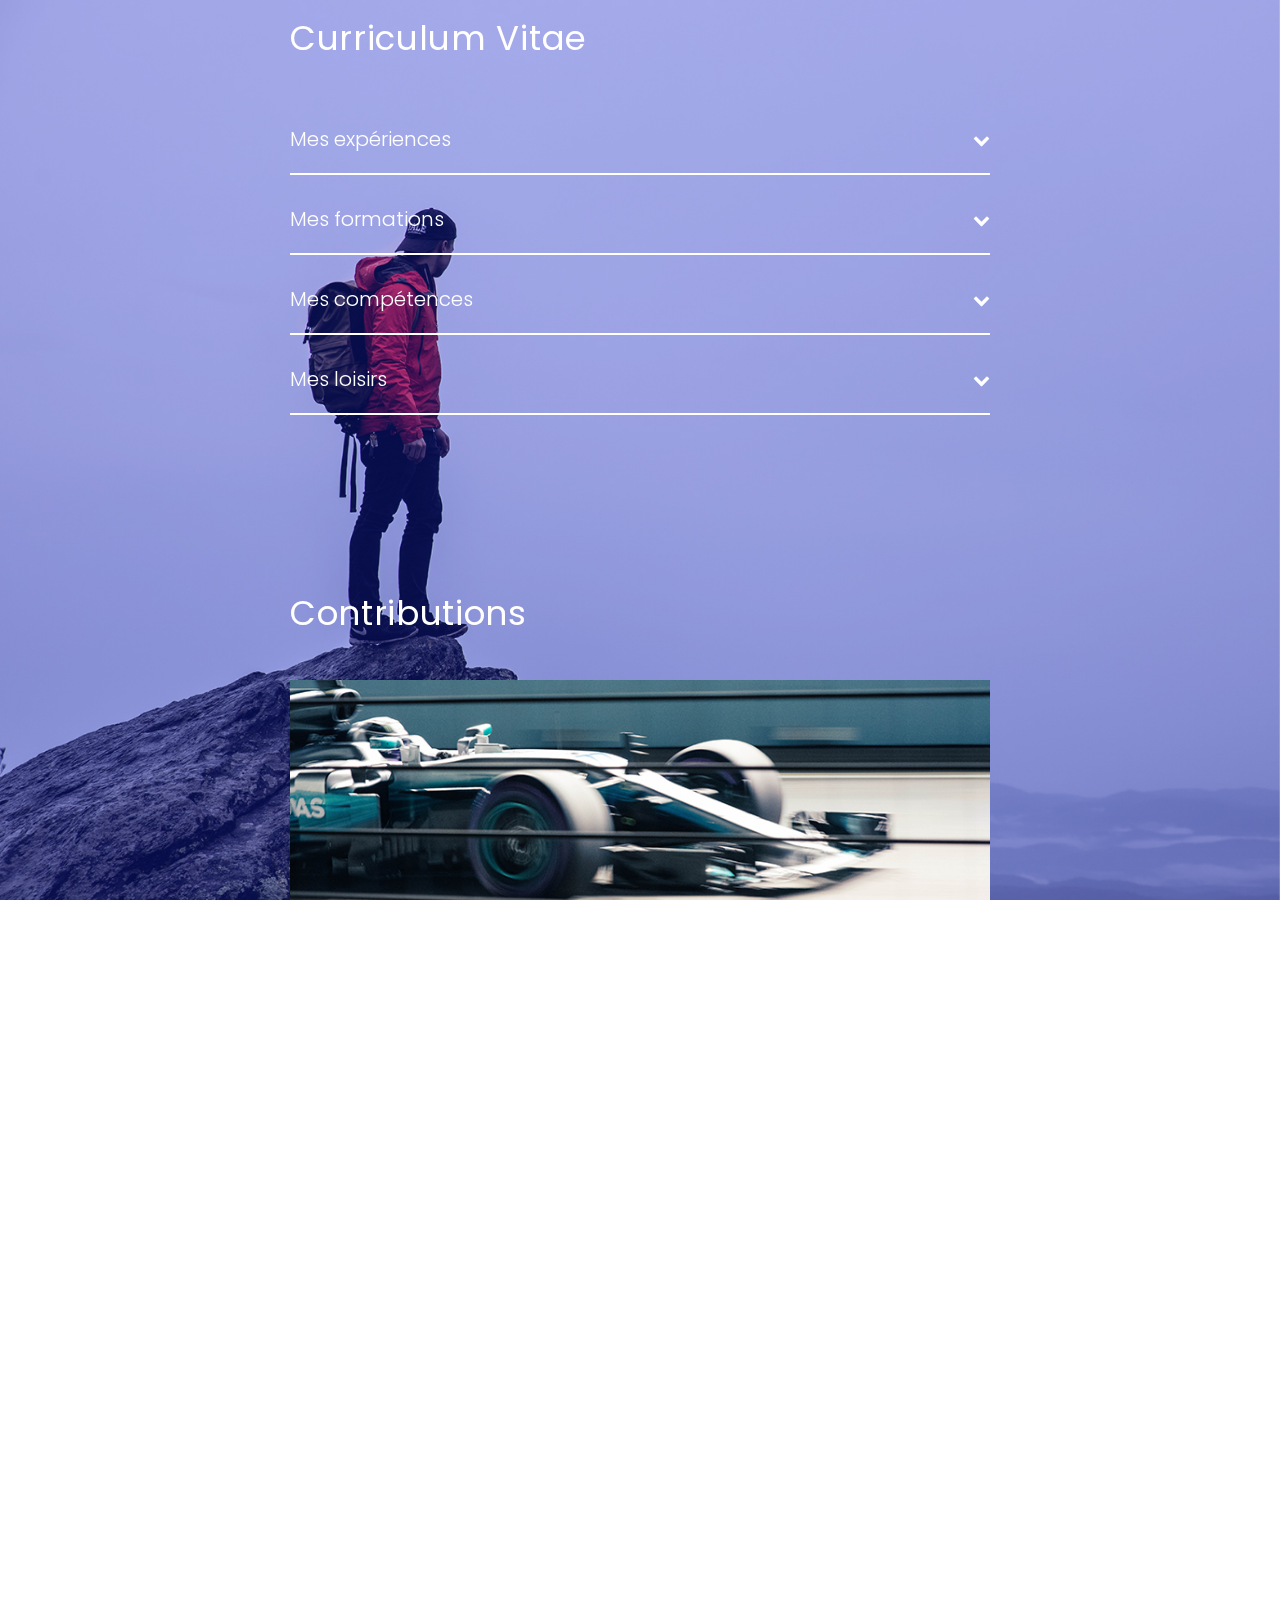
==== cv.html @ 7fd57a30 "ajout pour multiple page" ====
<!doctype html>

<html lang="en">
   
   
    <head>
       
       
        <!-- META -->
        <meta charset="utf-8">
        <meta name="robots" content="noodp">
        <meta name="viewport" content="width=device-width, initial-scale=1, maximum-scale=1, user-scalable=no">
       
        <!-- PAGE TITLE -->
        <title>Chiara Cordier - Portfolio</title>
       
        <!-- FAVICON -->
        <link rel="shortcut icon" href="assets/img/favicon.png">
       
        <!-- FONTS -->
        <link href="https://fonts.googleapis.com/css?family=Poppins:300,400,500,600,700&amp;subset=latin-ext" rel="stylesheet">
       
        <!-- STYLESHEETS -->
        <link rel="stylesheet" type="text/css" href="assets/css/plugins.css">
        <link rel="stylesheet" type="text/css" href="assets/css/main.css">
        
        
    </head>

   
    <body>
    
       
        <!-- PRELOADER -->
        <div class="preloader">
           
            <div class="spinner"></div>
            
        </div>
        <!-- /PRELOADER -->
    
        
        <!-- IMAGE CONTAINER -->
        <div class="image-container">
           
            <div class="background-img"></div>

        </div>
        <!-- /IMAGE CONTAINER -->


        <!-- CONTENT AREA -->
        <div class="content-area">


            <!-- CONTENT AREA INNER --> 
            <div class="content-area-inner">
                
                
                <!-- SERVICE -->
                <section id="service">


                    <h3 class="headline scroll-animated">Curriculum Vitae</h3>
                    
                    
                    <!-- SERVICE LIST -->
                    <ul class="services-list">
                       
                       
                        <!-- SERVICE ITEM -->
                        <li class="service-item scroll-animated">
                           
                           
                            <button class="btn btn-primary collapsed" type="button" data-toggle="collapse" data-target="#collapse-item-1" aria-expanded="false">Mes expériences</button>
                            
                            
                            <!-- COLLAPSE CONTENT -->
                            <div class="collapse" id="collapse-item-1">
                               
                               
                                <!-- COLLAPSE CONTENT INNER -->
                                <div class="well">
                                   
                                    <p> Lorem ipsum dolor sit amet, consectetur adipiscing elit. Curabitur mattis magna ac justo tincidunt, nec rhoncus leo rutrum. Duis mattis, neque id consectetur gravida, ligula massa consequat mi, id ultricies massa mauris eu augue. Donec dictum diam vitae dui iaculis, vitae laoreet sem molestie.</p>
                                    
                                </div>
                                <!-- /COLLAPSE CONTENT INNER -->
                                
                                
                            </div>
                            <!-- /COLLAPSE CONTENT -->
                            
                            
                        </li>
                        <!-- /SERVICE ITEM -->
                        
                        
                        <!-- SERVICE ITEM -->
                        <li class="service-item scroll-animated">
                           
                           
                            <button class="btn btn-primary collapsed" type="button" data-toggle="collapse" data-target="#collapse-item-2" aria-expanded="false">Mes formations</button>
                            
                            
                            <!-- COLLAPSE CONTENT -->
                            <div class="collapse" id="collapse-item-2">
                               
                               
                                <!-- COLLAPSE CONTENT INNER -->
                                <div class="well">
                                   
                                    <p> Lorem ipsum dolor sit amet, consectetur adipiscing elit. Curabitur mattis magna ac justo tincidunt, nec rhoncus leo rutrum. Duis mattis, neque id consectetur gravida, ligula massa consequat mi, id ultricies massa mauris eu augue. Donec dictum diam vitae dui iaculis, vitae laoreet sem molestie.</p>
                                    
                                </div>
                                <!-- /COLLAPSE CONTENT INNER -->
                                
                                
                            </div>
                            <!-- /COLLAPSE CONTENT -->
                            
                            
                        </li>
                        <!-- /SERVICE ITEM -->
                        
                        
                        <!-- SERVICE ITEM -->
                        <li class="service-item scroll-animated">
                           
                           
                            <button class="btn btn-primary collapsed" type="button" data-toggle="collapse" data-target="#collapse-item-3" aria-expanded="false">Mes compétences</button>
                            
                            
                            <!-- COLLAPSE CONTENT -->
                            <div class="collapse" id="collapse-item-3">
                               
                               
                                <!-- COLLAPSE CONTENT INNER -->
                                <div class="well">
                                   
                                    <p> Lorem ipsum dolor sit amet, consectetur adipiscing elit. Curabitur mattis magna ac justo tincidunt, nec rhoncus leo rutrum. Duis mattis, neque id consectetur gravida, ligula massa consequat mi, id ultricies massa mauris eu augue. Donec dictum diam vitae dui iaculis, vitae laoreet sem molestie.</p>
                                    
                                </div>
                                <!-- /COLLAPSE CONTENT INNER -->
                                
                                
                            </div>
                            <!-- /COLLAPSE CONTENT -->
                            
                            
                        </li>
                        <!-- /SERVICE ITEM -->
                        
                        
                        <!-- SERVICE ITEM -->
                        <li class="service-item scroll-animated">
                           
                           
                            <button class="btn btn-primary collapsed" type="button" data-toggle="collapse" data-target="#collapse-item-4" aria-expanded="false">Mes loisirs</button>
                            
                            
                            <!-- COLLAPSE CONTENT -->
                            <div class="collapse" id="collapse-item-4">
                               
                               
                                <!-- COLLAPSE CONTENT INNER -->
                                <div class="well">
                                   
                                    <p> Lorem ipsum dolor sit amet, consectetur adipiscing elit. Curabitur mattis magna ac justo tincidunt, nec rhoncus leo rutrum. Duis mattis, neque id consectetur gravida, ligula massa consequat mi, id ultricies massa mauris eu augue. Donec dictum diam vitae dui iaculis, vitae laoreet sem molestie.</p>
                                    
                                </div>
                                <!-- /COLLAPSE CONTENT INNER -->
                                
                                
                            </div>
                            <!-- /COLLAPSE CONTENT -->
                            
                            
                        </li>
                        <!-- /SERVICE ITEM -->
                        
                        
                    </ul>
                    <!-- /SERVICE LIST -->


                </section>
                <!-- /SERVICE -->
                
                
                <!-- WORK -->
                <section id="work">


                    <h3 class="headline scroll-animated">Contributions</h3>
                    
                    
                    <!-- SHOWCASE -->
                    <div class="showcase">
                       
                       
                        <!-- ITEM -->
                        <div class="item scroll-animated">
                          
                          
                            <!-- LIGHTBOX LINK -->
                            <a href="#" data-featherlight="#item-1-lightbox">
                            
                            
                                <!-- INFO -->
                                <div class="info">


                                    <!-- CONTAINER MID -->
                                    <div class="container-mid">

                                        <h5>Petron</h5>
                                        <p>Web Design</p>

                                    </div>
                                    <!-- /CONTAINER MID -->


                                </div>
                                <!-- /INFO -->


                                <div class="background-image" style="background-image: url(assets/img/work/item-1.jpg)"></div>

                           
                            </a>
                            <!-- /LIGHTBOX LINK -->
                            
                            
                            <!-- LIGHTBOX -->
                            <div id="item-1-lightbox" class="work-lightbox">
                               
                               
                                <img class="img-responsive" src="assets/img/work/item-1.jpg" alt="image">
                                
                                <h3>Petron</h3>
                                <p class="subline">Web Design</p>
                                
                                <p>Lorem ipsum dolor sit amet, consectetur adipiscing elit. Etiam semper faucibus eros, quis imperdiet sapien. Nam sodales nec risus nec interdum. Proin lobortis, ex condimentum ultricies eleifend, nisl nunc sollicitudin odio, eget egestas est turpis et metus. In non ligula quis mauris rutrum porta.</p>
                                
                                <p>Integer scelerisque et orci in maximus. Nullam ac finibus nisi. Sed libero tellus, fringilla in posuere vitae, sollicitudin consectetur odio. Morbi pharetra tortor quis risus hendrerit, ut tincidunt arcu vehicula. Integer consequat lorem nisl, sit amet euismod libero fringilla placerat. Proin semper consequat ultricies. Vivamus condimentum tortor ac quam tristique, eget rhoncus arcu suscipit.</p>
                                
                                
                            </div>
                            <!-- /LIGHTBOX -->
                            
                            
                        </div>
                        <!-- /ITEM -->
                        
                        
                        <!-- ITEM -->
                        <div class="item scroll-animated">
                          
                          
                            <!-- LIGHTBOX LINK -->
                            <a href="#" data-featherlight="#item-2-lightbox">
                            
                            
                                <!-- INFO -->
                                <div class="info">


                                    <!-- CONTAINER MID -->
                                    <div class="container-mid">

                                        <h5>Surf 71</h5>
                                        <p>Product Design</p>

                                    </div>
                                    <!-- /CONTAINER MID -->


                                </div>
                                <!-- /INFO -->


                                <div class="background-image" style="background-image: url(assets/img/work/item-2.jpg)"></div>

                           
                            </a>
                            <!-- /LIGHTBOX LINK -->
                            
                            
                            <!-- LIGHTBOX -->
                            <div id="item-2-lightbox" class="work-lightbox">
                               
                               
                                <img class="img-responsive" src="assets/img/work/item-2.jpg" alt="image">
                                
                                <h3>Surf 71</h3>
                                <p class="subline">Product Design</p>
                                
                                <p>Lorem ipsum dolor sit amet, consectetur adipiscing elit. Etiam semper faucibus eros, quis imperdiet sapien. Nam sodales nec risus nec interdum. Proin lobortis, ex condimentum ultricies eleifend, nisl nunc sollicitudin odio, eget egestas est turpis et metus. In non ligula quis mauris rutrum porta.</p>
                                
                                <p>Integer scelerisque et orci in maximus. Nullam ac finibus nisi. Sed libero tellus, fringilla in posuere vitae, sollicitudin consectetur odio. Morbi pharetra tortor quis risus hendrerit, ut tincidunt arcu vehicula. Integer consequat lorem nisl, sit amet euismod libero fringilla placerat. Proin semper consequat ultricies. Vivamus condimentum tortor ac quam tristique, eget rhoncus arcu suscipit.</p>
                                
                                
                            </div>
                            <!-- /LIGHTBOX -->
                            
                            
                        </div>
                        <!-- /ITEM -->
                        
                        
                        <!-- ITEM -->
                        <div class="item scroll-animated">
                          
                          
                            <!-- LIGHTBOX LINK -->
                            <a href="#" data-featherlight="#item-3-lightbox">
                            
                            
                                <!-- INFO -->
                                <div class="info">


                                    <!-- CONTAINER MID -->
                                    <div class="container-mid">

                                        <h5>Game Nation</h5>
                                        <p>Marketing</p>

                                    </div>
                                    <!-- /CONTAINER MID -->


                                </div>
                                <!-- /INFO -->


                                <div class="background-image" style="background-image: url(assets/img/work/item-3.jpg)"></div>

                           
                            </a>
                            <!-- /LIGHTBOX LINK -->
                            
                            
                            <!-- LIGHTBOX -->
                            <div id="item-3-lightbox" class="work-lightbox">
                               
                               
                                <img class="img-responsive" src="assets/img/work/item-3.jpg" alt="image">
                                
                                <h3>Game Nation</h3>
                                <p class="subline">Marketing</p>
                                
                                <p>Lorem ipsum dolor sit amet, consectetur adipiscing elit. Etiam semper faucibus eros, quis imperdiet sapien. Nam sodales nec risus nec interdum. Proin lobortis, ex condimentum ultricies eleifend, nisl nunc sollicitudin odio, eget egestas est turpis et metus. In non ligula quis mauris rutrum porta.</p>
                                
                                <p>Integer scelerisque et orci in maximus. Nullam ac finibus nisi. Sed libero tellus, fringilla in posuere vitae, sollicitudin consectetur odio. Morbi pharetra tortor quis risus hendrerit, ut tincidunt arcu vehicula. Integer consequat lorem nisl, sit amet euismod libero fringilla placerat. Proin semper consequat ultricies. Vivamus condimentum tortor ac quam tristique, eget rhoncus arcu suscipit.</p>
                                
                                
                            </div>
                            <!-- /LIGHTBOX -->
                            
                            
                        </div>
                        <!-- /ITEM -->
                        
                        
                        <!-- ITEM -->
                        <div class="item scroll-animated">
                          
                          
                            <!-- LIGHTBOX LINK -->
                            <a href="#" data-featherlight="#item-4-lightbox">
                            
                            
                                <!-- INFO -->
                                <div class="info">


                                    <!-- CONTAINER MID -->
                                    <div class="container-mid">

                                        <h5>Cronomax</h5>
                                        <p>UI/UX DESIGN</p>

                                    </div>
                                    <!-- /CONTAINER MID -->


                                </div>
                                <!-- /INFO -->


                                <div class="background-image" style="background-image: url(assets/img/work/item-4.jpg)"></div>

                           
                            </a>
                            <!-- /LIGHTBOX LINK -->
                            
                            
                            <!-- LIGHTBOX -->
                            <div id="item-4-lightbox" class="work-lightbox">
                               
                               
                                <img class="img-responsive" src="assets/img/work/item-4.jpg" alt="image">
                                
                                <h3>Cronomax</h3>
                                <p class="subline">UI/UX DESIGN</p>
                                
                                <p>Lorem ipsum dolor sit amet, consectetur adipiscing elit. Etiam semper faucibus eros, quis imperdiet sapien. Nam sodales nec risus nec interdum. Proin lobortis, ex condimentum ultricies eleifend, nisl nunc sollicitudin odio, eget egestas est turpis et metus. In non ligula quis mauris rutrum porta.</p>
                                
                                <p>Integer scelerisque et orci in maximus. Nullam ac finibus nisi. Sed libero tellus, fringilla in posuere vitae, sollicitudin consectetur odio. Morbi pharetra tortor quis risus hendrerit, ut tincidunt arcu vehicula. Integer consequat lorem nisl, sit amet euismod libero fringilla placerat. Proin semper consequat ultricies. Vivamus condimentum tortor ac quam tristique, eget rhoncus arcu suscipit.</p>
                                
                                
                            </div>
                            <!-- /LIGHTBOX -->
                            
                            
                        </div>
                        <!-- /ITEM -->
                        
                        
                    </div>
                    <!-- /SHOWCASE -->


                </section>
                <!-- /WORK -->
                
                  
            </div>
            <!-- /CONTENT AREA INNER -->


        </div>
        <!-- /CONTENT AREA -->
        
        
        <!-- JAVASCRIPTS -->
        <script type="text/javascript" src="assets/js/plugins.js"></script>
        <script type="text/javascript" src="assets/js/main.js"></script>
   
   
    </body> 
    
    
</html>
---- assets/css/main.css ----
/******************************************************************


	------------------------
	-- TABLE OF CONTENTS --
	------------------------
	
	--  01. Basic
	--  02. Preloader
    --  03. Image Container
    --  04. Content Area
    --  05. Content Area --> Intro
    --  06. Content Area --> About
    --  07. Content Area --> Service
    --  08. Content Area --> Work
    --  09. Content Area --> Contact
    --  10. Content Area --> Footer
 
 
 ******************************************************************/




/** 1. Basic
*******************************************************************/

html
{
    font-size: 10px;
}

body
{
    font-family: 'Poppins', sans-serif;
    font-weight: 300;
    font-style: normal;

    color: #fff;
    background: #fff;

    -webkit-font-smoothing: antialiased;
}

h1,
h2,
h3,
h4,
h5,
h6
{
    font-weight: normal;

    letter-spacing: .02em;

    color: #fff;
}

h1
{
    font-size: 7.2rem;
}

h2
{
    font-size: 3.9rem;
}

h3
{
    font-size: 3.4rem;
}

h4
{
    font-size: 2.9rem;
}

h5
{
    font-size: 2.3rem;
}

h6
{
    font-size: 1.9rem;
}

p
{
    font-size: 1.8rem;
    line-height: 1.7em;
}

a,
a:hover,
a:focus
{
    cursor: pointer;
    -webkit-transition: all 300ms ease;
         -o-transition: all 300ms ease;
            transition: all 300ms ease;
    text-decoration: none;

    color: #fff;
}

button
{
    border: 2px solid #fff;
    background: none;
}

.btn-primary,
.btn-primary:hover,
.btn-primary:focus,
.btn-primary:active
{
    border-color: #fff !important;
    outline: none !important;
    background: none !important;
    -webkit-box-shadow: none;
            box-shadow: none;
}

@media (max-width:600px)
{
    html
    {
        font-size: 8px;
    }
}

@media (max-width:500px)
{
    html
    {
        font-size: 7px;
    }
}



/** 2. Preloader
*******************************************************************/

.preloader
{
    position: fixed;
    z-index: 100000;
    top: 0;
    right: 0;

    overflow: hidden;

    width: 100%;
    height: 100%;

    background: #fff;
}

.preloader.hide-preloader
{
    width: 0;

    -webkit-transition: .7s ease .3s;
         -o-transition: .7s ease .3s;
            transition: .7s ease .3s;
}

.preloader .spinner
{
    position: absolute;
    top: 50%;
    left: 50%;

    display: block;

    width: 50px;
    height: 50px;
    margin-top: -25px;
    margin-left: -25px;

    -webkit-animation: spinner-pulse .6s infinite ease-in-out;
            animation: spinner-pulse .6s infinite ease-in-out;
    text-align: center;

    opacity: 1;
    border-radius: 100%;
    background-color: #111;
}

.preloader.hide-preloader .spinner
{
    -webkit-transition: .3s ease;
         -o-transition: .3s ease;
            transition: .3s ease;

    opacity: 0;
}

@-webkit-keyframes spinner-pulse
{
    0%
    {
        -webkit-transform: scale(0);
    }
    100%
    {
        -webkit-transform: scale(1.0);

        opacity: 0;
    }
}

@keyframes spinner-pulse
{
    0%
    {
        -webkit-transform: scale(0);
                transform: scale(0);
    }
    100%
    {
        -webkit-transform: scale(1.0);
                transform: scale(1.0);

        opacity: 0;
    }
}



/** 3. Image Container
*******************************************************************/

.image-container
{
    position: fixed;
    z-index: -1;
    top: 0;
    left: 0;

    width: 100%;
    height: 100%;
}

.image-container .background-img
{
    position: absolute;
    z-index: 1;
    top: 0;
    left: 0;

    width: 100%;
    height: 100%;

    -webkit-transition: opacity 1s ease;
         -o-transition: opacity 1s ease;
            transition: opacity 1s ease;

    background: url(../img/background.jpg);
    background-repeat: no-repeat;
    background-size: cover;
}



/** 4. Content Area
*******************************************************************/

.content-area
{
    position: relative;
    left: 0;

    width: 100%;
}

.content-area .content-area-inner
{
    position: relative;

    width: 100%;
    padding: 0 20px;
    overflow-x: hidden;
}

.content-area .content-area-inner section
{
    max-width: 700px;
    margin: 0 auto 20vh auto;
}

.content-area .content-area-inner section:last-child
{
    margin-bottom: 10vh;
}

.content-area .content-area-inner section h3.headline
{
    margin-bottom: 1.4em;
}



/** 5. Content Area --> Intro
*******************************************************************/

#intro
{
    position: relative;

    height: 100vh;
    margin-bottom: 0;

    text-align: center;
}

#intro .container-mid
{
    position: absolute;
    top: 50%;

    width: 100%;

    -webkit-transform: translateY(-50%);
        -ms-transform: translateY(-50%);
            transform: translateY(-50%);
}

#intro .container-mid h1
{
    font-weight: 500;

    margin-bottom: .6em;
}

#intro .container-mid a
{
    font-size: 2.5rem;
    line-height: 2.92em;

    position: relative;

    display: inline-block;
    overflow: hidden;

    -webkit-transition: .2s ease;
         -o-transition: .2s ease;
            transition: .2s ease;
    letter-spacing: .04em;

    border-radius: 100px;
}

#intro .container-mid a .circle
{
    font-size: 1em;
    line-height: 5.7rem;

    position: relative;

    display: inline-block;
    overflow: hidden;

    width: 5.7rem;
    height: 5.7rem;
    margin-left: 1em;

    vertical-align: middle;

    border: 3px solid #fff;
    border-radius: 100%;
}

#intro .container-mid a .circle i
{
    position: absolute;
    top: 50%;
    left: 0;

    width: 100%;

    -webkit-transform: translateY(-50%);
        -ms-transform: translateY(-50%);
            transform: translateY(-50%);
    text-align: center;
}

#intro .container-mid a .circle i:first-child
{
    top: -50%;
}

#intro .container-mid a:hover .circle i:first-child
{
    top: 50%;

    -webkit-transition: .15s ease;
         -o-transition: .15s ease;
            transition: .15s ease;
}

#intro .container-mid a .circle i:last-child
{
    top: 50%;
}

#intro .container-mid a:hover .circle i:last-child
{
    top: 150%;

    -webkit-transition: .15s ease;
         -o-transition: .15s ease;
            transition: .15s ease;
}

#intro .animation-container
{
    -webkit-transition: .5s ease;
         -o-transition: .5s ease;
            transition: .5s ease;
}

#intro .animation-container.animation-fade
{
    opacity: 0;
}

#intro .animation-container.animation-fade.run-animation
{
    opacity: 1;
}

#intro .animation-container.animation-fade-up
{
    -webkit-transform: translateY(10vh);
        -ms-transform: translateY(10vh);
            transform: translateY(10vh);

    opacity: 0;
}

#intro .animation-container.animation-fade-up.run-animation
{
    -webkit-transform: translateY(0);
        -ms-transform: translateY(0);
            transform: translateY(0);

    opacity: 1;
}

#intro .animation-container.animation-fade-down
{
    -webkit-transform: translateY(-10vh);
        -ms-transform: translateY(-10vh);
            transform: translateY(-10vh);

    opacity: 0;
}

#intro .animation-container.animation-fade-down.run-animation
{
    -webkit-transform: translateY(0);
        -ms-transform: translateY(0);
            transform: translateY(0);

    opacity: 1;
}

#intro .animation-container.animation-fade-left
{
    -webkit-transform: translateX(10vh);
        -ms-transform: translateX(10vh);
            transform: translateX(10vh);

    opacity: 0;
}

#intro .animation-container.animation-fade-left.run-animation
{
    -webkit-transform: translateX(0);
        -ms-transform: translateX(0);
            transform: translateX(0);

    opacity: 1;
}

#intro .animation-container.animation-fade-right
{
    -webkit-transform: translateX(-10vh);
        -ms-transform: translateX(-10vh);
            transform: translateX(-10vh);

    opacity: 0;
}

#intro .animation-container.animation-fade-right.run-animation
{
    -webkit-transform: translateX(0);
        -ms-transform: translateX(0);
            transform: translateX(0);

    opacity: 1;
}



/** 6. Content Area --> About
*******************************************************************/

#about p
{
    margin-bottom: 2.2em;
}

#about p:last-child
{
    margin-bottom: 0;
}

#about .clients img
{
    margin-top: 3rem;
}



/** 7. Content Area --> Service
*******************************************************************/

#service .services-list
{
    margin-bottom: 0;
    padding: 0;

    list-style: none;
}

#service .services-list li
{
    display: block;
}

#service .services-list li button
{
    font-size: 2.4rem;
    font-size: 2rem;
    font-weight: 300;
    line-height: 3.4em;

    position: relative;

    display: block;

    width: 100%;
    margin-bottom: 1rem;
    padding: 0;

    text-align: left;

    border: none;
    border-bottom: 2px solid #ccc;
    border-radius: 0;
}

#service .services-list li button:after
{
    font: normal normal normal 14px/1 FontAwesome;
    font-size: 1.7rem;

    position: absolute;
    top: 50%;
    right: 0;

    content: '\f078';
    -webkit-transform: translateY(-50%);
        -ms-transform: translateY(-50%);
            transform: translateY(-50%);

    color: #fff;
}

#service .services-list li .well
{
    min-height: 20px;
    margin-bottom: 0;
    padding: 0;
    padding-top: 2.5rem;
    padding-bottom: 2.5rem;

    -webkit-transition: 1s ease;
         -o-transition: 1s ease;
            transition: 1s ease;

    border: none;
    border-radius: 0;
    background-color: rgba(0,0,0,0);
    -webkit-box-shadow: none;
            box-shadow: none;
}



/** 8. Content Area --> Work
*******************************************************************/

#work .showcase .item
{
    position: relative;

    overflow: hidden;

    width: 100%;
    height: 22rem;
    margin: 0;
    margin-bottom: 6vh;

    cursor: pointer;

    border-radius: 0;
    background: #111;
}

#work .showcase .item:last-child
{
    margin-bottom: 0;
}

#work .showcase .item .info
{
    position: absolute;
    z-index: 100;
    top: 0;
    left: 0;

    width: 0;
    height: 100%;

    -webkit-transition: .25s ease;
         -o-transition: .25s ease;
            transition: .25s ease;

    color: #fff;
    background: #fff;
    background: -webkit-linear-gradient(left, rgba(143,151,219,1) 1%,rgba(0,0,0,0) 100%);
    background: -webkit-gradient(linear, left top, right top, color-stop(1%, rgba(143,151,219,1)),to(rgba(0,0,0,0)));
    background:      -o-linear-gradient(left, rgba(143,151,219,1) 1%,rgba(0,0,0,0) 100%);
    background:         linear-gradient(to right, rgba(143,151,219,1) 1%,rgba(0,0,0,0) 100%);

    filter: progid:DXImageTransform.Microsoft.gradient( startColorstr='#8f97db', endColorstr='#00000000',GradientType=1 );
}

#work .showcase .item:hover .info
{
    width: 100%;
}

#work .showcase .item .info .container-mid
{
    position: absolute;
    top: 50%;
    left: 0;

    width: 100%;
    padding: 0 6rem;

    -webkit-transform: translateY(-50%);
        -ms-transform: translateY(-50%);
            transform: translateY(-50%);
}

#work .showcase .item .info .container-mid h5
{
    margin: 0;
    margin-bottom: .2em;

    -webkit-transform: translateX(4vh);
        -ms-transform: translateX(4vh);
            transform: translateX(4vh);

    opacity: 0;
    color: #fff;
}

#work .showcase .item:hover .info .container-mid h5
{
    -webkit-transition: .15s ease .15s;
         -o-transition: .15s ease .15s;
            transition: .15s ease .15s;
    -webkit-transform: translateX(0);
        -ms-transform: translateX(0);
            transform: translateX(0);

    opacity: 1;
}

#work .showcase .item .info .container-mid p
{
    position: relative;

    margin-bottom: 0;
    padding-left: 1.4rem;

    -webkit-transform: translateX(4vh);
        -ms-transform: translateX(4vh);
            transform: translateX(4vh);
    letter-spacing: .025em;

    opacity: 0;
}

#work .showcase .item:hover .info .container-mid p
{
    -webkit-transition: .15s ease .2s;
         -o-transition: .15s ease .2s;
            transition: .15s ease .2s;
    -webkit-transform: translateX(0);
        -ms-transform: translateX(0);
            transform: translateX(0);

    opacity: 1;
}

#work .showcase .item .info .container-mid p:before
{
    position: absolute;
    top: 50%;
    left: 0;

    width: .6em;
    height: 1px;

    content: '';
    -webkit-transform: translateY(-50%);
        -ms-transform: translateY(-50%);
            transform: translateY(-50%);

    background: #fff;
}

#work .showcase .item .background-image
{
    position: absolute;
    top: 0;
    left: 0;

    width: 100%;
    height: 100%;

    background-repeat: no-repeat;
    background-position: center;
    background-size: cover;
}

.featherlight .featherlight-content
{
    max-height: 95%;
    padding: 0;

    border-bottom: 0;
    background: rgba(140, 148, 216, .7);
}

.featherlight .featherlight-content  .featherlight-close-icon
{
    font-size: 2.8rem;
    line-height: 2em;

    top: 4.5vh;
    right: 4vh;

    width: 2em;

    -webkit-transform: translate(50%,-50%);
        -ms-transform: translate(50%,-50%);
            transform: translate(50%,-50%);

    color: #fff;
    outline: none !important;
    background: none;
}

.featherlight .featherlight-content .work-lightbox
{
    max-width: 900px;
    padding: 9vh 8vh;

    text-align: center;
}

.featherlight .featherlight-content .work-lightbox img
{
    margin: 0 auto 6vh auto;
}

.featherlight .featherlight-content .work-lightbox h3
{
    margin-bottom: .2em;
}

.featherlight .featherlight-content .work-lightbox p.subline
{
    margin-bottom: 1.6em;

    letter-spacing: .025em;
}

.featherlight .featherlight-content .work-lightbox p
{
    max-width: 660px;
    margin: 0 auto;
    margin-bottom: 2em;
}

.featherlight .featherlight-content .work-lightbox p:last-child
{
    margin-bottom: 0;
}



/** 9. Content Area --> Contact
*******************************************************************/

#contact #contact-form
{
    position: relative;
}

#contact #contact-form .fhp-input
{
    display: none;

    pointer-events: none;

    opacity: 0;
}

#contact #contact-form input,
#contact #contact-form textarea,
#contact #contact-form button
{
    font-size: 2rem;

    margin-bottom: 3.4vh;

    -webkit-transition: .3s ease;
         -o-transition: .3s ease;
            transition: .3s ease;

    color: #fff;
    border: none;
    border-bottom: 2px solid #fff;
    border-radius: 0;
    outline: none !important;
    background: none;
    -webkit-box-shadow: none !important;
            box-shadow: none !important;
}

#contact #contact-form.success input,
#contact #contact-form.success textarea,
#contact #contact-form.success button
{
    border: none;
}

#contact #contact-form.success input,
#contact #contact-form.success textarea,
#contact #contact-form.success button
{
    line-height: 0;

    height: 0;
    margin: 0;
    padding: 0;

    opacity: 0;
}

#contact #contact-form input::-webkit-input-placeholder,
#contact #contact-form textarea::-webkit-input-placeholder
{
    color: #fff;
}

#contact #contact-form input:-ms-input-placeholder,
#contact #contact-form textarea:-ms-input-placeholder
{
    color: #fff;
}

#contact #contact-form input::-ms-input-placeholder,
#contact #contact-form textarea::-ms-input-placeholder
{
    color: #fff;
}

#contact #contact-form input::placeholder,
#contact #contact-form textarea::placeholder
{
    color: #fff;
}

#contact #contact-form input.error,
#contact #contact-form textarea.error
{
    border-color: red;
}

#contact #contact-form input
{
    line-height: 3.2em;

    height: 3.4em;
    padding: 0;
}

#contact #contact-form textarea
{
    line-height: 1.7em;

    min-width: 100%;
    max-width: 100%;
    height: 8em;
    margin-bottom: 4.4rem;
    padding: 0;
    padding-top: 1em;
}

#contact #contact-form button
{
    line-height: 3.2em;

    position: relative;

    display: inline-block;
    overflow: hidden;

    width: auto;
    height: 3.2em;
    margin-bottom: 0;
    padding: 0;

    border: none !important;
    background: none !important;
}

#contact #contact-form button .circle
{
    font-size: 1em;
    line-height: 5rem;

    position: relative;

    display: inline-block;
    overflow: hidden;

    width: 5rem;
    height: 5rem;
    margin-left: 1em;

    vertical-align: middle;

    border: 2px solid #fff;
    border-radius: 100%;
}

#contact #contact-form button .circle i
{
    position: absolute;
    top: 50%;
    left: 0;

    width: 100%;

    -webkit-transform: translateY(-50%);
        -ms-transform: translateY(-50%);
            transform: translateY(-50%);
    text-align: center;
}

#contact #contact-form button .circle i:first-child
{
    -webkit-transform: translate(-100%,-50%);
        -ms-transform: translate(-100%,-50%);
            transform: translate(-100%,-50%);
}

#contact #contact-form button:hover .circle i:first-child
{
    -webkit-transition: .15s ease;
         -o-transition: .15s ease;
            transition: .15s ease;
    -webkit-transform: translate(0,-50%);
        -ms-transform: translate(0,-50%);
            transform: translate(0,-50%);
}

#contact #contact-form button .circle i:last-child
{
    -webkit-transform: translate(0,-50%);
        -ms-transform: translate(0,-50%);
            transform: translate(0,-50%);
}

#contact #contact-form button:hover .circle i:last-child
{
    -webkit-transition: .15s ease;
         -o-transition: .15s ease;
            transition: .15s ease;
    -webkit-transform: translate(100%,-50%);
        -ms-transform: translate(100%,-50%);
            transform: translate(100%,-50%);
}


#contact #contact-form .success-message
{
    font-size: 2rem;
    line-height: 0;

    position: relative;
    bottom: 0;
    left: 0;

    height: 0;
    margin-top: -1.6em;
    padding: 0 2em;

    -webkit-transition: .2s ease;
         -o-transition: .2s ease;
            transition: .2s ease;
    pointer-events: none;

    opacity: 0;
    color: #fff;
    border: 2px solid limegreen;
    border-radius: 0;
    background: none;
}

#contact #contact-form.success .success-message
{
    line-height: 6em;

    height: 6em;

    pointer-events: all;

    opacity: 1;
}

#contact #contact-form .success-message i
{
    font-size: 2.4rem;

    margin-right: .7em;
}



/** 10. Content Area --> Footer
*******************************************************************/

#footer .social-icons
{
    padding: 0;

    list-style: none;
}

#footer .social-icons li
{
    display: inline-block;
}

#footer .social-icons li a
{
    font-size: 1.5rem;
    line-height: 5rem;
    line-height: calc(5rem - 4px);

    position: relative;

    display: block;
    overflow: hidden;

    width: 5rem;
    height: 5rem;
    margin: 0;
    margin-right: 1em;

    text-align: center;

    color: #fff;
    border: 2px solid #fff;
    border-radius: 100%;
    background: none;
}

#footer .social-icons li a i
{
    position: absolute;
    top: 50%;
    left: 0;

    width: 100%;

    -webkit-transform: translateY(-50%);
        -ms-transform: translateY(-50%);
            transform: translateY(-50%);
    text-align: center;
}

#footer .social-icons li a i:first-child
{
    top: -50%;
}

#footer .social-icons li a:hover i:first-child
{
    top: 50%;

    -webkit-transition: .15s ease;
         -o-transition: .15s ease;
            transition: .15s ease;
}

#footer .social-icons li a i:last-child
{
    top: 50%;
}

#footer .social-icons li a:hover i:last-child
{
    top: 150%;

    -webkit-transition: .15s ease;
         -o-transition: .15s ease;
            transition: .15s ease;
}

#footer p
{
    margin-top: 2em;
}

#footer p a
{
    color: #fff;
    border-bottom: 1px solid #eee;
}
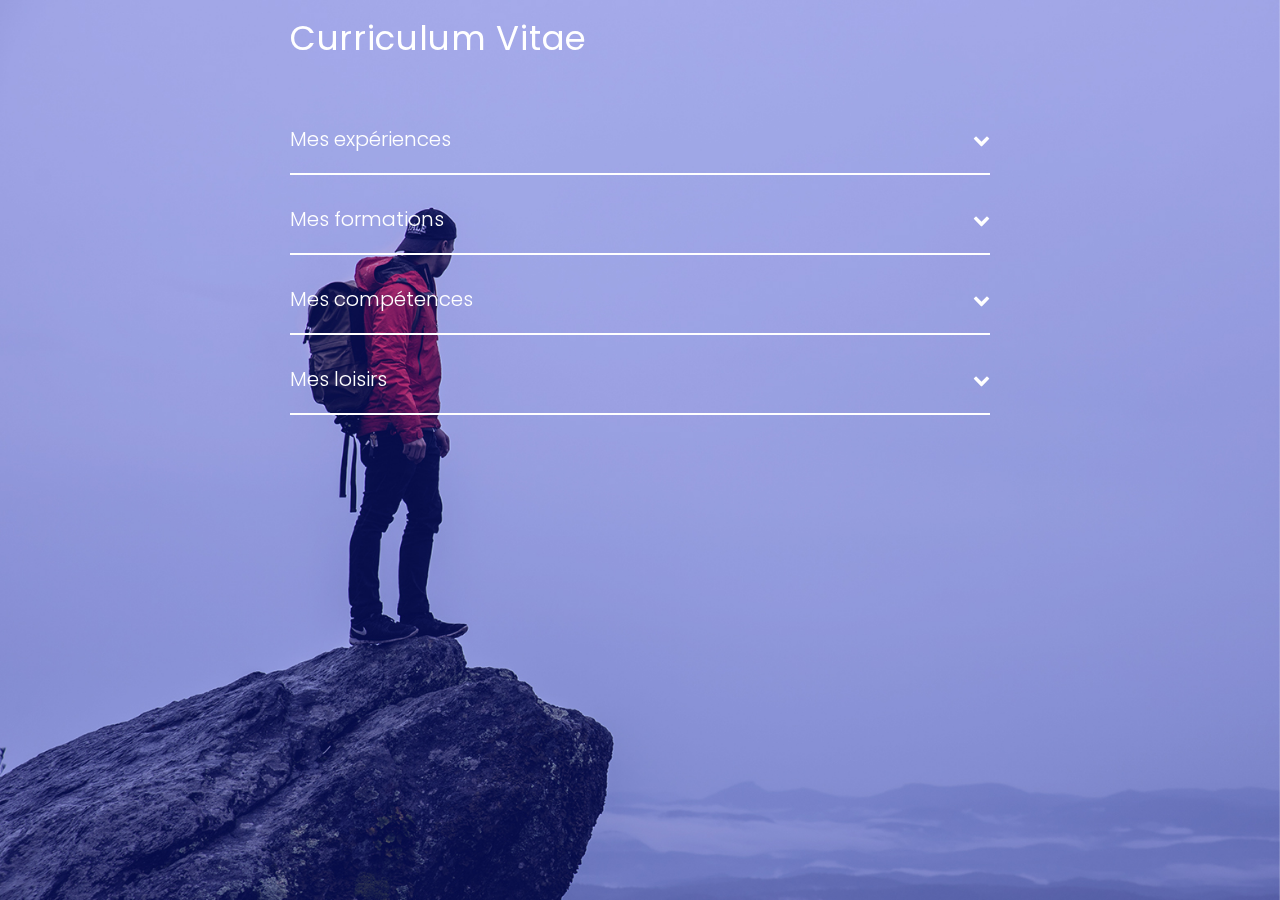
==== commit d0f8ebb2: "update" ====
--- a/cv.html
+++ b/cv.html
@@ -186,246 +186,7 @@
 
                 </section>
                 <!-- /SERVICE -->
-                
-                
-                <!-- WORK -->
-                <section id="work">
-
-
-                    <h3 class="headline scroll-animated">Contributions</h3>
-                    
-                    
-                    <!-- SHOWCASE -->
-                    <div class="showcase">
-                       
-                       
-                        <!-- ITEM -->
-                        <div class="item scroll-animated">
-                          
-                          
-                            <!-- LIGHTBOX LINK -->
-                            <a href="#" data-featherlight="#item-1-lightbox">
-                            
-                            
-                                <!-- INFO -->
-                                <div class="info">
-
-
-                                    <!-- CONTAINER MID -->
-                                    <div class="container-mid">
-
-                                        <h5>Petron</h5>
-                                        <p>Web Design</p>
-
-                                    </div>
-                                    <!-- /CONTAINER MID -->
-
-
-                                </div>
-                                <!-- /INFO -->
-
-
-                                <div class="background-image" style="background-image: url(assets/img/work/item-1.jpg)"></div>
-
-                           
-                            </a>
-                            <!-- /LIGHTBOX LINK -->
-                            
-                            
-                            <!-- LIGHTBOX -->
-                            <div id="item-1-lightbox" class="work-lightbox">
-                               
-                               
-                                <img class="img-responsive" src="assets/img/work/item-1.jpg" alt="image">
-                                
-                                <h3>Petron</h3>
-                                <p class="subline">Web Design</p>
-                                
-                                <p>Lorem ipsum dolor sit amet, consectetur adipiscing elit. Etiam semper faucibus eros, quis imperdiet sapien. Nam sodales nec risus nec interdum. Proin lobortis, ex condimentum ultricies eleifend, nisl nunc sollicitudin odio, eget egestas est turpis et metus. In non ligula quis mauris rutrum porta.</p>
-                                
-                                <p>Integer scelerisque et orci in maximus. Nullam ac finibus nisi. Sed libero tellus, fringilla in posuere vitae, sollicitudin consectetur odio. Morbi pharetra tortor quis risus hendrerit, ut tincidunt arcu vehicula. Integer consequat lorem nisl, sit amet euismod libero fringilla placerat. Proin semper consequat ultricies. Vivamus condimentum tortor ac quam tristique, eget rhoncus arcu suscipit.</p>
-                                
-                                
-                            </div>
-                            <!-- /LIGHTBOX -->
-                            
-                            
-                        </div>
-                        <!-- /ITEM -->
-                        
-                        
-                        <!-- ITEM -->
-                        <div class="item scroll-animated">
-                          
-                          
-                            <!-- LIGHTBOX LINK -->
-                            <a href="#" data-featherlight="#item-2-lightbox">
-                            
-                            
-                                <!-- INFO -->
-                                <div class="info">
-
-
-                                    <!-- CONTAINER MID -->
-                                    <div class="container-mid">
-
-                                        <h5>Surf 71</h5>
-                                        <p>Product Design</p>
-
-                                    </div>
-                                    <!-- /CONTAINER MID -->
-
-
-                                </div>
-                                <!-- /INFO -->
-
-
-                                <div class="background-image" style="background-image: url(assets/img/work/item-2.jpg)"></div>
-
-                           
-                            </a>
-                            <!-- /LIGHTBOX LINK -->
-                            
-                            
-                            <!-- LIGHTBOX -->
-                            <div id="item-2-lightbox" class="work-lightbox">
-                               
-                               
-                                <img class="img-responsive" src="assets/img/work/item-2.jpg" alt="image">
-                                
-                                <h3>Surf 71</h3>
-                                <p class="subline">Product Design</p>
-                                
-                                <p>Lorem ipsum dolor sit amet, consectetur adipiscing elit. Etiam semper faucibus eros, quis imperdiet sapien. Nam sodales nec risus nec interdum. Proin lobortis, ex condimentum ultricies eleifend, nisl nunc sollicitudin odio, eget egestas est turpis et metus. In non ligula quis mauris rutrum porta.</p>
-                                
-                                <p>Integer scelerisque et orci in maximus. Nullam ac finibus nisi. Sed libero tellus, fringilla in posuere vitae, sollicitudin consectetur odio. Morbi pharetra tortor quis risus hendrerit, ut tincidunt arcu vehicula. Integer consequat lorem nisl, sit amet euismod libero fringilla placerat. Proin semper consequat ultricies. Vivamus condimentum tortor ac quam tristique, eget rhoncus arcu suscipit.</p>
-                                
-                                
-                            </div>
-                            <!-- /LIGHTBOX -->
-                            
-                            
-                        </div>
-                        <!-- /ITEM -->
-                        
-                        
-                        <!-- ITEM -->
-                        <div class="item scroll-animated">
-                          
-                          
-                            <!-- LIGHTBOX LINK -->
-                            <a href="#" data-featherlight="#item-3-lightbox">
-                            
-                            
-                                <!-- INFO -->
-                                <div class="info">
-
-
-                                    <!-- CONTAINER MID -->
-                                    <div class="container-mid">
-
-                                        <h5>Game Nation</h5>
-                                        <p>Marketing</p>
-
-                                    </div>
-                                    <!-- /CONTAINER MID -->
-
-
-                                </div>
-                                <!-- /INFO -->
-
-
-                                <div class="background-image" style="background-image: url(assets/img/work/item-3.jpg)"></div>
-
-                           
-                            </a>
-                            <!-- /LIGHTBOX LINK -->
-                            
-                            
-                            <!-- LIGHTBOX -->
-                            <div id="item-3-lightbox" class="work-lightbox">
-                               
-                               
-                                <img class="img-responsive" src="assets/img/work/item-3.jpg" alt="image">
-                                
-                                <h3>Game Nation</h3>
-                                <p class="subline">Marketing</p>
-                                
-                                <p>Lorem ipsum dolor sit amet, consectetur adipiscing elit. Etiam semper faucibus eros, quis imperdiet sapien. Nam sodales nec risus nec interdum. Proin lobortis, ex condimentum ultricies eleifend, nisl nunc sollicitudin odio, eget egestas est turpis et metus. In non ligula quis mauris rutrum porta.</p>
-                                
-                                <p>Integer scelerisque et orci in maximus. Nullam ac finibus nisi. Sed libero tellus, fringilla in posuere vitae, sollicitudin consectetur odio. Morbi pharetra tortor quis risus hendrerit, ut tincidunt arcu vehicula. Integer consequat lorem nisl, sit amet euismod libero fringilla placerat. Proin semper consequat ultricies. Vivamus condimentum tortor ac quam tristique, eget rhoncus arcu suscipit.</p>
-                                
-                                
-                            </div>
-                            <!-- /LIGHTBOX -->
-                            
-                            
-                        </div>
-                        <!-- /ITEM -->
-                        
-                        
-                        <!-- ITEM -->
-                        <div class="item scroll-animated">
-                          
-                          
-                            <!-- LIGHTBOX LINK -->
-                            <a href="#" data-featherlight="#item-4-lightbox">
-                            
-                            
-                                <!-- INFO -->
-                                <div class="info">
-
-
-                                    <!-- CONTAINER MID -->
-                                    <div class="container-mid">
-
-                                        <h5>Cronomax</h5>
-                                        <p>UI/UX DESIGN</p>
-
-                                    </div>
-                                    <!-- /CONTAINER MID -->
-
-
-                                </div>
-                                <!-- /INFO -->
-
-
-                                <div class="background-image" style="background-image: url(assets/img/work/item-4.jpg)"></div>
-
-                           
-                            </a>
-                            <!-- /LIGHTBOX LINK -->
-                            
-                            
-                            <!-- LIGHTBOX -->
-                            <div id="item-4-lightbox" class="work-lightbox">
-                               
-                               
-                                <img class="img-responsive" src="assets/img/work/item-4.jpg" alt="image">
-                                
-                                <h3>Cronomax</h3>
-                                <p class="subline">UI/UX DESIGN</p>
-                                
-                                <p>Lorem ipsum dolor sit amet, consectetur adipiscing elit. Etiam semper faucibus eros, quis imperdiet sapien. Nam sodales nec risus nec interdum. Proin lobortis, ex condimentum ultricies eleifend, nisl nunc sollicitudin odio, eget egestas est turpis et metus. In non ligula quis mauris rutrum porta.</p>
-                                
-                                <p>Integer scelerisque et orci in maximus. Nullam ac finibus nisi. Sed libero tellus, fringilla in posuere vitae, sollicitudin consectetur odio. Morbi pharetra tortor quis risus hendrerit, ut tincidunt arcu vehicula. Integer consequat lorem nisl, sit amet euismod libero fringilla placerat. Proin semper consequat ultricies. Vivamus condimentum tortor ac quam tristique, eget rhoncus arcu suscipit.</p>
-                                
-                                
-                            </div>
-                            <!-- /LIGHTBOX -->
-                            
-                            
-                        </div>
-                        <!-- /ITEM -->
-                        
-                        
-                    </div>
-                    <!-- /SHOWCASE -->
-
-
-                </section>
-                <!-- /WORK -->
-                
+                               
                   
             </div>
             <!-- /CONTENT AREA INNER -->
